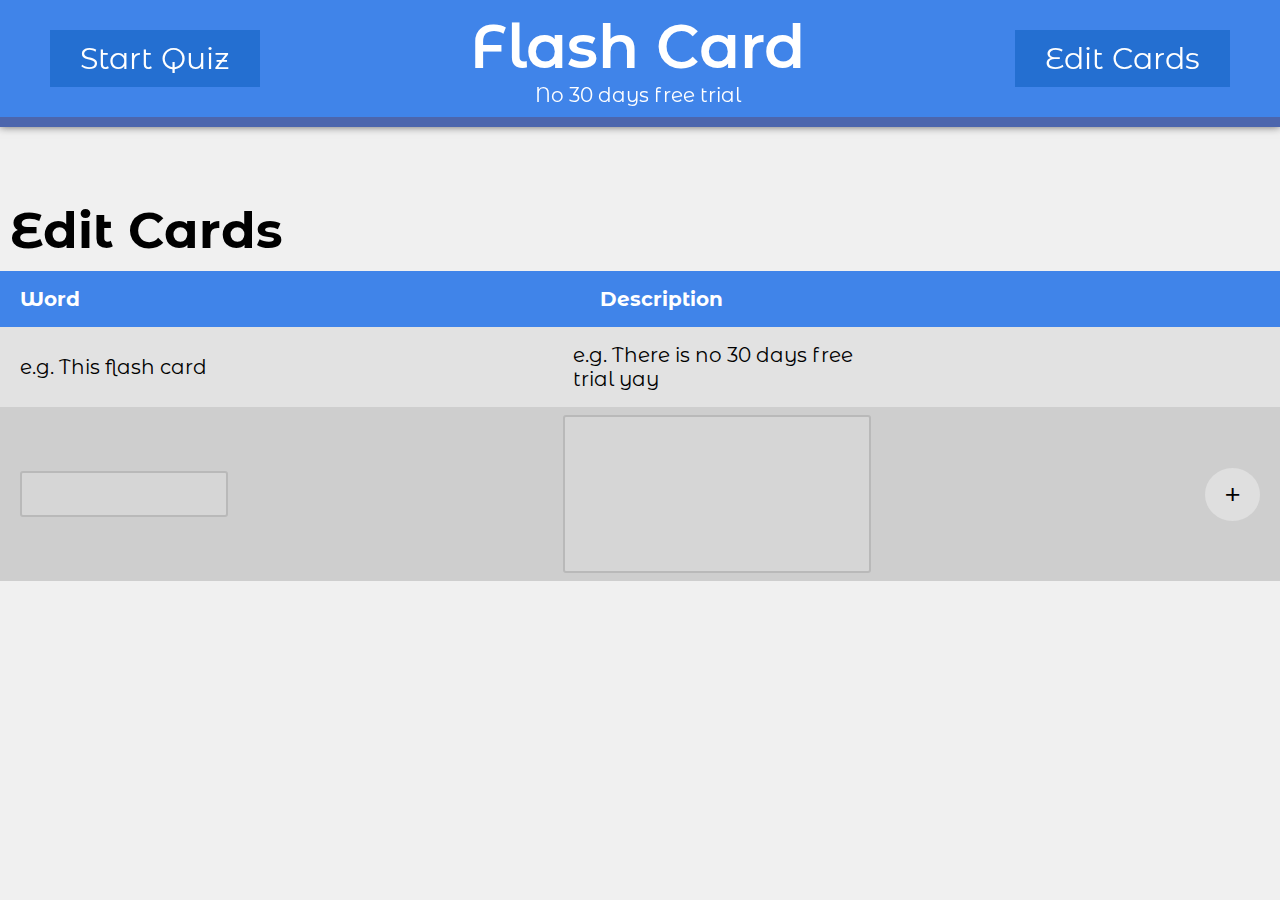
==== edit.html @ 7b24a65d "initial files" ====
<!DOCTYPE html>
<html lang="en">
<head>
    <meta charset="UTF-8">
    <meta name="viewport" content="width=device-width, initial-scale=1.0">
    <link href="https://fonts.googleapis.com/css2?family=Montserrat+Alternates:wght@200;400;700&display=swap" rel="stylesheet">
    <link rel="stylesheet" type="text/css" href="styles/style.css" />
    <link rel="stylesheet" type="text/css" href="styles/edit.css" />
    <script src="js/edit.js"></script>
    <link rel="shortcut icon" href="images/icon.ico">
    <title>Flash Card</title>
</head>
<body>
    <div class="topBar">
        <a href="quiz.html"><div class="topQuiz">Start Quiz</div></a>
        <a href="index.html"><div class="topTitle">
            <div class="bigWord">Flash Card</div>
            <div class="smallWord">No 30 days free trial</div>
        </div></a>
        <a href="edit.html"><div class="topEdit">Edit Cards</div></a>
    </div>

    <h1>Edit Cards</h1>
    <div class="list">
        <div class=headRow>
            <div class="word">Word</div>
            <div class="description">Description</div>
            <div></div>
        </div>
        <div class="cardAdded" id="Iamveryverygay">
            <div class="word">e.g. This flash card</div>
            <div class="description">e.g. There is no 30 days free trial yay</div>
            <div class="example"></div>
        </div>
        <div class="cardAdding">
            <input class="word" id="word"></input>
            <textarea class="description" id="description"></textarea>
            <div class="plus" onclick="addWord()">+</div>
        </div>
    </div>
</body>
</html>
---- styles/style.css ----
body{
    font-family: 'Montserrat Alternates', sans-serif;
    margin: 0 0 0 0;
    background-color: rgb(240, 240, 240);
    padding-top: 200px;
}
a{
    text-decoration: none;
}
div.topBar{
    display: flex;
    top: 0px;
    justify-content: space-between;
    align-items: center;
    background-color: rgb(64, 132, 233);
    padding-top: 10px;
    padding-bottom: 10px;
    margin: 0 0 0 0;
    border-bottom-style: solid;
    border-bottom-color: rgb(76, 102, 173);
    border-bottom-width: 10px;
    box-shadow: 0 0 8px rgb(105, 105, 105);
    position: fixed;
    width: 100%;
}
div.topBar div{
    font-family: inherit;
    text-align: center;
    font-size: 30px;
    color: white;
}
div.topBar div.topQuiz{
    margin-left: 50px;
    background-color: rgb(36, 111, 209);
    padding: 10px 30px 10px 30px;
}
div.topBar div.topEdit{
    margin-right: 50px;
    background-color: rgb(36, 111, 209);
    padding: 10px 30px 10px 30px;
}
div.topBar div.topTitle div.bigWord{
    font-size: 60px;
    font-weight: 600;
}
div.topBar div.topTitle div.smallWord{
    font-size: 20px;
}
div.topBar div:hover{
    cursor: pointer;
}
div.topBar div.topQuiz:hover{
    background-color: rgb(41, 97, 170);
}
div.topBar div.topEdit:hover{
    background-color: rgb(41, 97, 170);
}
div.topBar div.topQuiz:active{
    background-color: rgb(62, 112, 179);
}
div.topBar div.topEdit:active{
    background-color: rgb(62, 112, 179);
}
h1{
    font-size: 50px;
    margin: 0 0 10px 10px;
}
---- styles/edit.css ----
div.list{
    font-size: 20px;
}
div.list div{
    padding-top: 8px;
    padding-bottom: 8px;
}
div.headRow{
    display: flex;
    justify-content: space-between;
    background-color: rgb(64, 132, 233);
    color: white;
    font-weight: 700;
}
div.cardAdded{
    display: flex;
    justify-content: space-between;
    background-color: rgb(226, 226, 226);
    align-items: center;
}
div.cardAdding{
    display: flex;
    justify-content: space-between;
    background-color: rgb(206, 206, 206);
    align-items: center;
}
div.list div .word{
    margin-left: 20px;
    width: 200px;
    overflow: auto;
}
div.list div .description{
    width: 300px;
    overflow: auto;
}
div.list div div.plus{
    margin-right: 20px;
    font-size: 30px;
    background-color: rgb(223, 223, 223);
    text-align: center;
    width: 55px;
    border-radius: 50%;
}
div.list div div.minus{
    margin-right: 20px;
    font-size: 30px;
    background-color: rgb(211, 211, 211);
    text-align: center;
    width: 55px;
    border-radius: 50%;
}
div.list div div.example{
    width: 55px;
}
div.list div.cardAdding input{
    height: 40px;
    font-family: inherit;
    font-size: 20px;
    border-radius: 3px;
    border-style: solid;
    border-color: rgb(185, 185, 185);
    background-color: rgb(214, 214, 214);
}
div.list div div.minus:hover{
    cursor: pointer;
    background-color: rgb(199, 199, 199);
}
div.list div div.plus:hover{
    cursor: pointer;
    background-color: rgb(196, 196, 196);
}
div.list div.cardAdding textarea{
    resize: none;
    font-family: inherit;
    font-size: 20px;
    height: 150px;
    border-radius: 3px;
    border-style: solid;
    border-width: 2px;
    border-color: rgb(185, 185, 185);
    background-color: rgb(214, 214, 214);
}
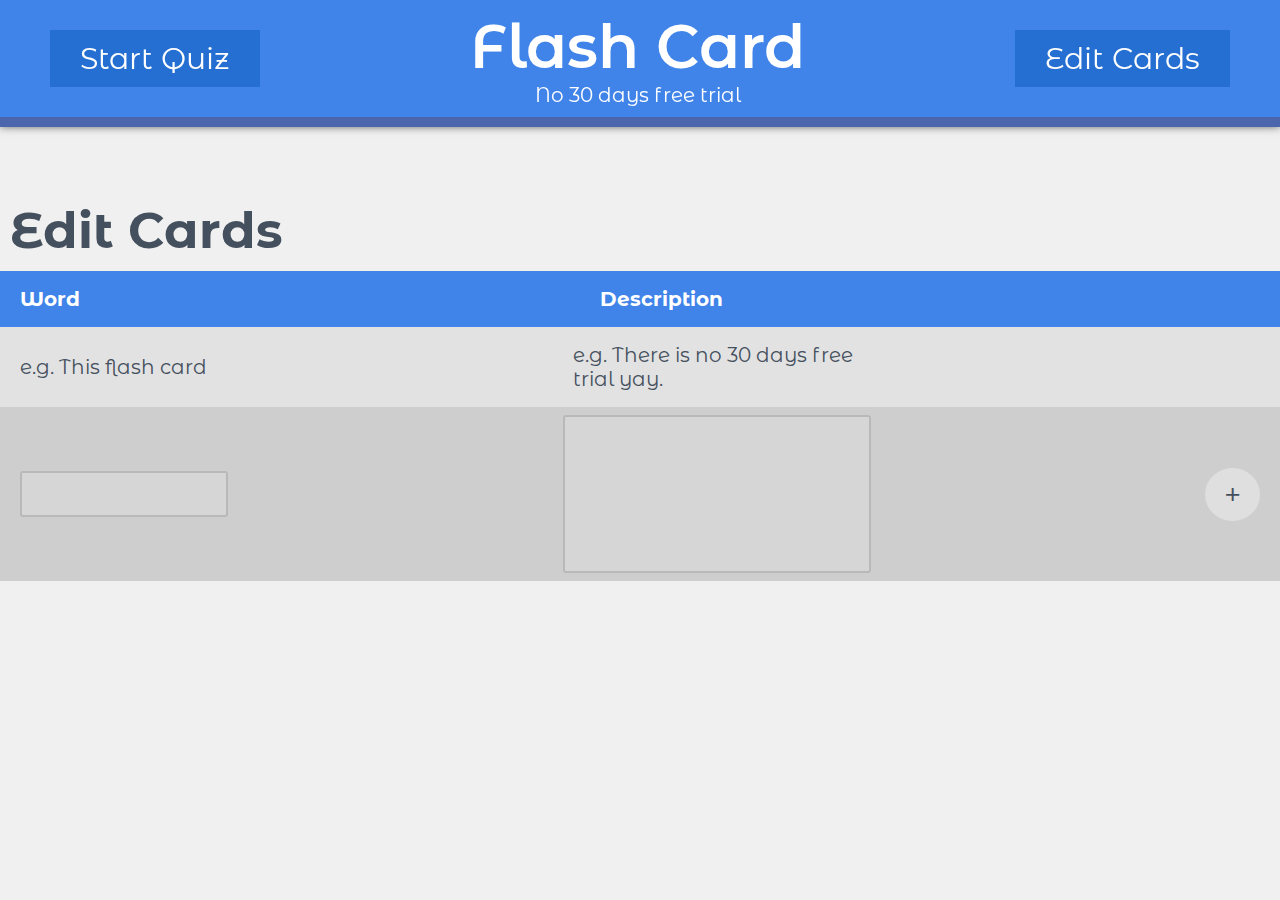
==== commit 4241212e: "completed basic funtionality" ====
--- a/edit.html
+++ b/edit.html
@@ -29,7 +29,7 @@
         </div>
         <div class="cardAdded" id="Iamveryverygay">
             <div class="word">e.g. This flash card</div>
-            <div class="description">e.g. There is no 30 days free trial yay</div>
+            <div class="description">e.g. There is no 30 days free trial yay.</div>
             <div class="example"></div>
         </div>
         <div class="cardAdding">
--- a/styles/style.css
+++ b/styles/style.css
@@ -3,6 +3,7 @@
     margin: 0 0 0 0;
     background-color: rgb(240, 240, 240);
     padding-top: 200px;
+    color: rgb(69, 80, 94);
 }
 a{
     text-decoration: none;
@@ -22,6 +23,7 @@
     box-shadow: 0 0 8px rgb(105, 105, 105);
     position: fixed;
     width: 100%;
+    z-index: 2;
 }
 div.topBar div{
     font-family: inherit;
